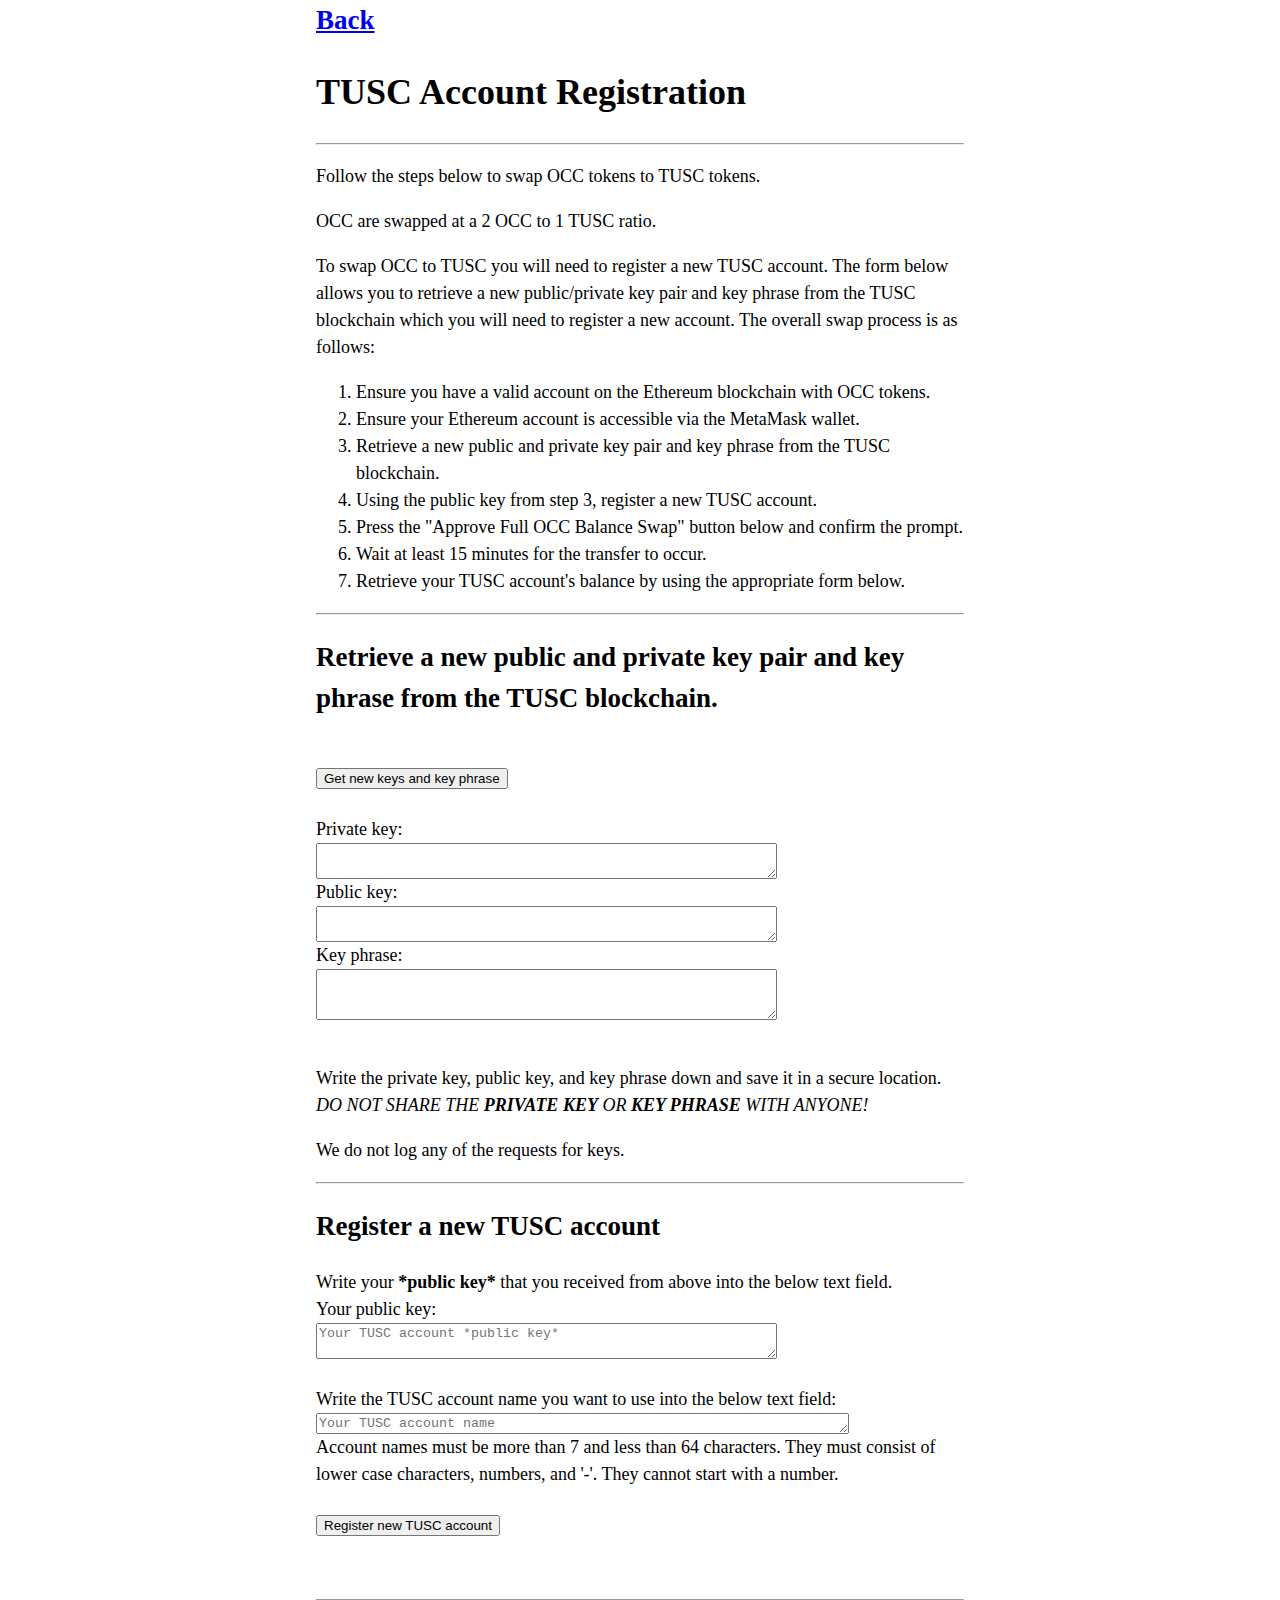
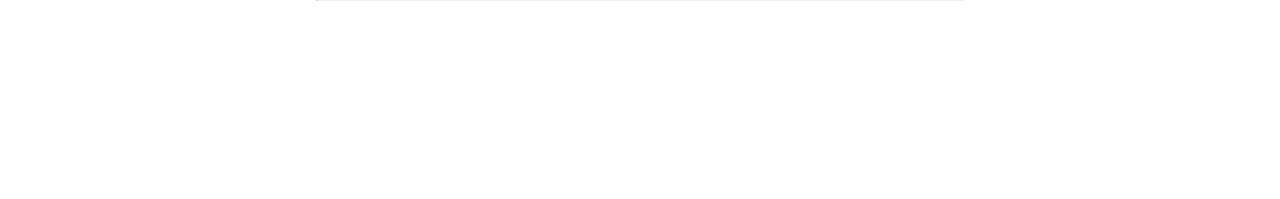
==== registerer.html @ 6d8b6773 "Made generated key fields in the registerer read-only" ====
<html>
	<head>
            <a href="index.html"><h2>Back</h2></a>
    <script src="https://code.jquery.com/jquery-3.4.1.js"></script>
    <script src="scripts.js"></script>
    <script type = "text/javascript" language = "javascript">
        async function registerTuscAccount(public_key, tusc_address) {
            var body = JSON.stringify({ "public_key": public_key, "account_name" : tusc_address });

            $.ajax({
                url: endpoint_register_account,
                type: 'post',
                data: body,
                headers: {
                    "Content-Type": 'application/json'
                },
                dataType: 'json',
                success: function (response) {
                    console.log(response);
                    if (response.error){
                        document.getElementById("register_account_result_text").innerHTML = response.error;
                    } else if (response.result) {
                        document.getElementById("register_account_result_text").innerHTML = "The TUSC account '" + tusc_address + "' was successfully created! \
                                                                                            Please copy the below information and keep it for your records.";
                        document.getElementById("register_account_result").innerHTML = JSON.stringify(response.result, null, 2);
                    }
                }
            });
        }

        $(document).ready(function() {
            $("#get_key_pair").click(async function(){
                document.getElementById("get_key_pair").disabled = true;
                setTimeout(function(){document.getElementById("get_key_pair").disabled = false;},3000);
                try {
                    var brain_key = await suggestBrainKey();
                    if ( brain_key ) {
                        document.getElementById("priv_key_result").innerHTML = brain_key.wif_priv_key;
                        document.getElementById("pub_key_result").innerHTML = brain_key.pub_key;
                        document.getElementById("key_phrase_result").innerHTML = brain_key.brain_priv_key;
                    } else {
                        document.getElementById("get_key_error").innerHTML = "Could not get key pair. Please contact TUSC support: ";
                    }
                } catch(error) {
                    console.log(error);
                }
            });

            $("#register_account").click(async function(){
                registerAccount()
            });

            $("#register_account_tusc_address").keydown(function(event) {
                if (event.keyCode == 13) {
                    registerAccount()
                }
            });

            $("#register_account_tusc_address").keyup(function(event) {
                $(this).val($(this).val().replace(/[\r\n\v]+/g, ''));
            });
        }); // End document ready

        function registerAccount(){
            document.getElementById("register_account").disabled = true;
            setTimeout(function(){document.getElementById("register_account").disabled = false;},3000);
            var tusc_address = $("#register_account_tusc_address").val();
            var pub_key = $("#register_account_public_key").val();
            if (tusc_address == "" || pub_key == "") {
                return;
            }
            registerTuscAccount(pub_key, tusc_address);
        }
    </script>
	</head>
    <body style="width:36em;margin: 0 auto;max-width: 100%;line-height: 1.5;font-size: 18px">
        
		<h1>TUSC Account Registration</h1>
        <hr />
        <div id="instructions">
            <p>Follow the steps below to swap OCC tokens to TUSC tokens.</p>
            <p>OCC are swapped at a 2 OCC to 1 TUSC ratio.</p>
            <p>To swap OCC to TUSC you will need to register a new TUSC account. The form below allows you to retrieve a new
            public/private key pair and key phrase from the TUSC blockchain which you will need to register a new account.
            The overall swap process is as follows:</p>
            
            <ol type="1">
                <li>Ensure you have a valid account on the Ethereum blockchain with OCC tokens.</li>
                <li>Ensure your Ethereum account is accessible via the MetaMask wallet.</li>
                <li>Retrieve a new public and private key pair and key phrase from the TUSC blockchain.</li>
                <li>Using the public key from step 3, register a new TUSC account.</li>
                <li>Press the "Approve Full OCC Balance Swap" button below and confirm the prompt.</li>
                <li>Wait at least 15 minutes for the transfer to occur.</li>
                <li>Retrieve your TUSC account's balance by using the appropriate form below.</li>
            </ol>
        </div>
        <hr />
        <div id="Forms">
            <div><h2>Retrieve a new public and private key pair and key phrase from the TUSC blockchain.</h2>
                    <br />
                    <input type="button" id="get_key_pair" value="Get new keys and key phrase"/>
                    <br />
                    <br />
                    <label for="priv_key_result">Private key:</label><br />
                    <textarea rows="2" cols="55" id="priv_key_result" readonly="readonly"></textarea><br />
                    <label for="pub_key_result">Public key:</label><br />
                    <textarea rows="2" cols="55" id="pub_key_result" readonly="readonly"></textarea><br />
                    <label for="key_phrase_result">Key phrase:</label><br />
                    <textarea rows="3" cols="55" id="key_phrase_result" readonly="readonly"></textarea><br />
                    <div id="get_key_error"></div>
                    <br />
                <p>Write the private key, public key, and key phrase down and save it in a secure location.<br /> 
                    <i>DO NOT SHARE THE <b>PRIVATE KEY</b> OR <b>KEY PHRASE</b> WITH ANYONE!</i>
                </p>
                <p>We do not log any of the requests for keys.</p>
            </div>
            <hr />
            <div><h2>Register a new TUSC account</h2>
                <div>
                    Write your <b>*public key*</b> that you received from above into the below text field.<br />
                    <label for="register_account_public_key">Your public key:</label><br />
                    <textarea rows="2" cols="55" id="register_account_public_key" type="text"  placeholder="Your TUSC account *public key*"></textarea><br /><br />
                    Write the TUSC account name you want to use into the below text field:<br />
                    <textarea rows="1" cols="64" id="register_account_tusc_address" type="text"  placeholder="Your TUSC account name"></textarea>
                    <br />
                    Account names must be more than 7 and less than 64 characters.
                    They must consist of lower case characters, numbers, and '-'.
                    They cannot start with a number.
                    <br />
                    <br />
                    <input type="button" id="register_account" value="Register new TUSC account"/>
                    <div id="register_account_result_text"></div><br />
                    <div id="register_account_result"></div>
                    <br />
                </div>
            </div>
            <hr />
        </div>
        <br /><br /><br /><br /><br /><br /><br />
	</body>
</html>
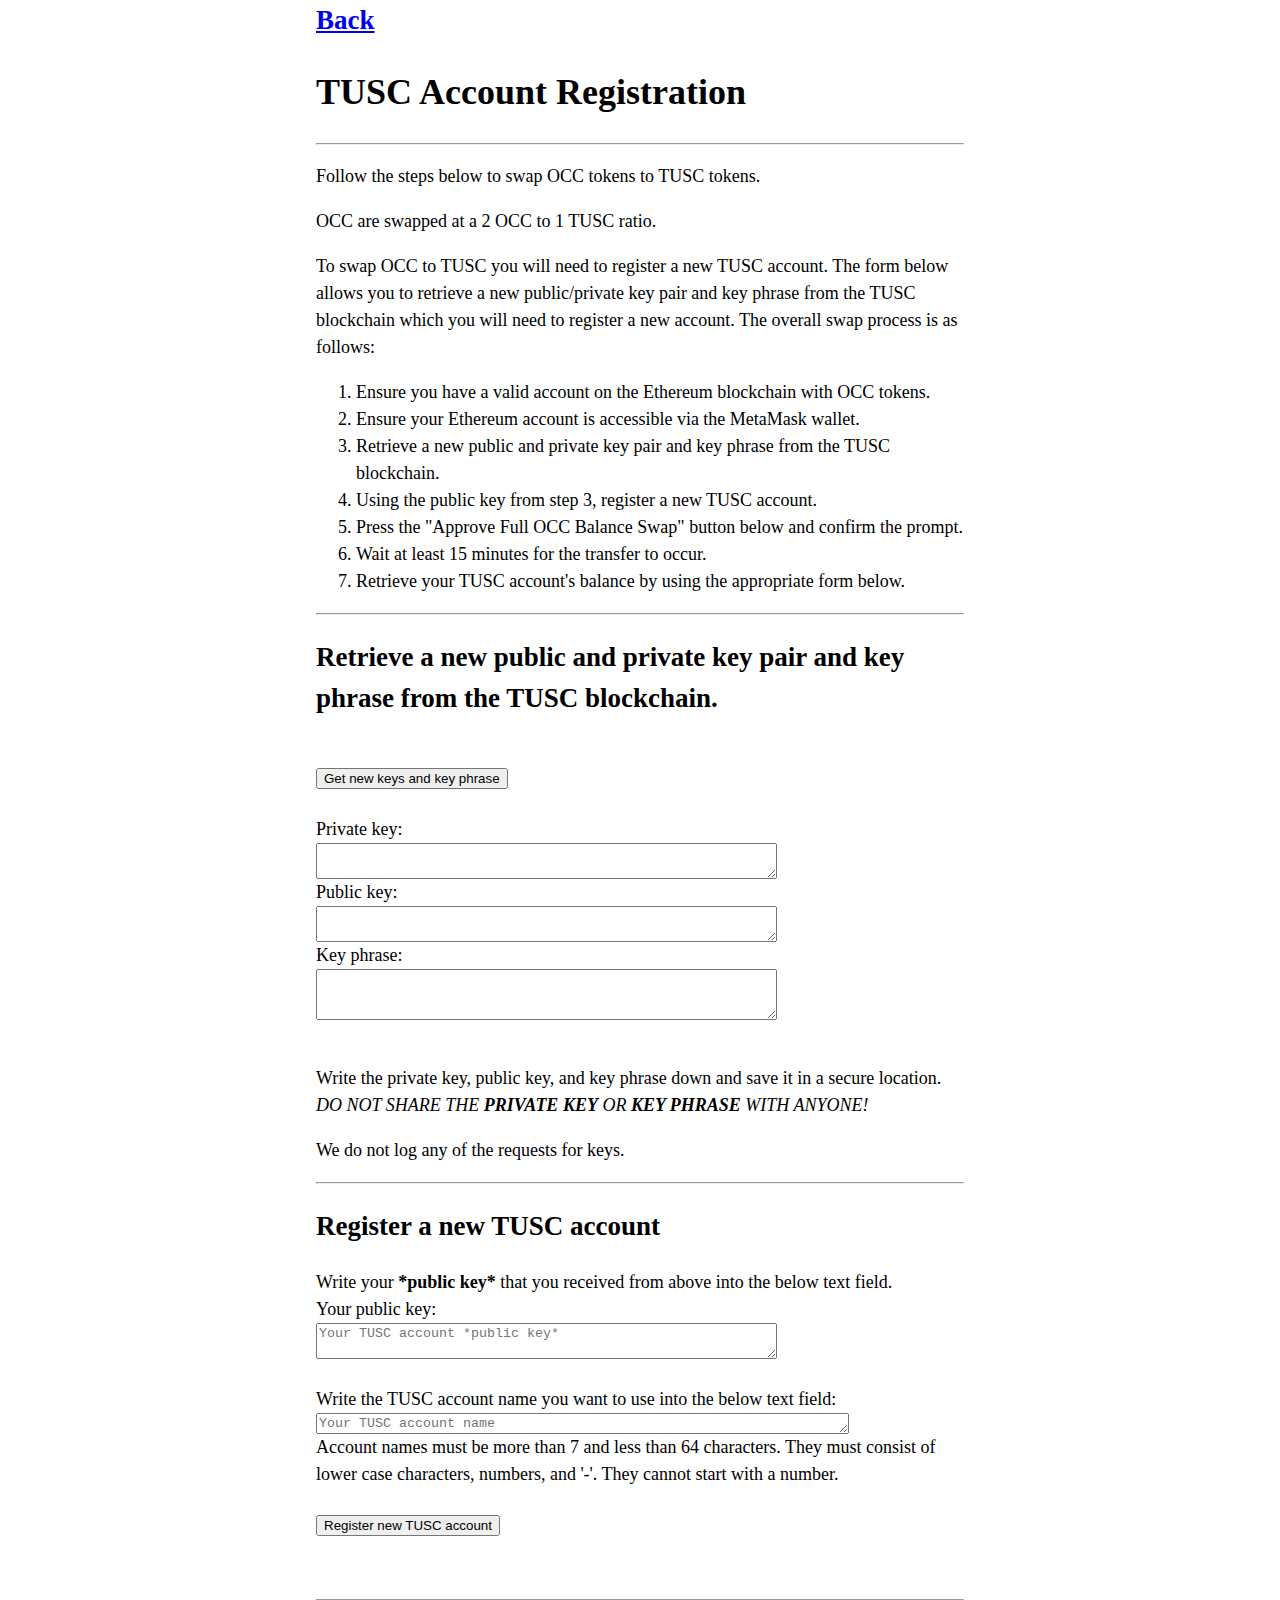
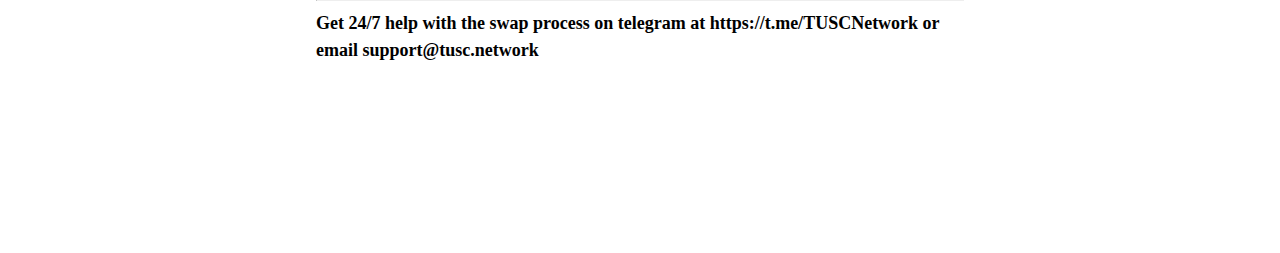
==== commit f66b813c: "Added support info" ====
--- a/registerer.html
+++ b/registerer.html
@@ -136,6 +136,9 @@
             </div>
             <hr />
         </div>
+        <div id="support">
+            <b>Get 24/7 help with the swap process on telegram at https://t.me/TUSCNetwork or email support@tusc.network</b>
+        </div>
         <br /><br /><br /><br /><br /><br /><br />
 	</body>
 </html>
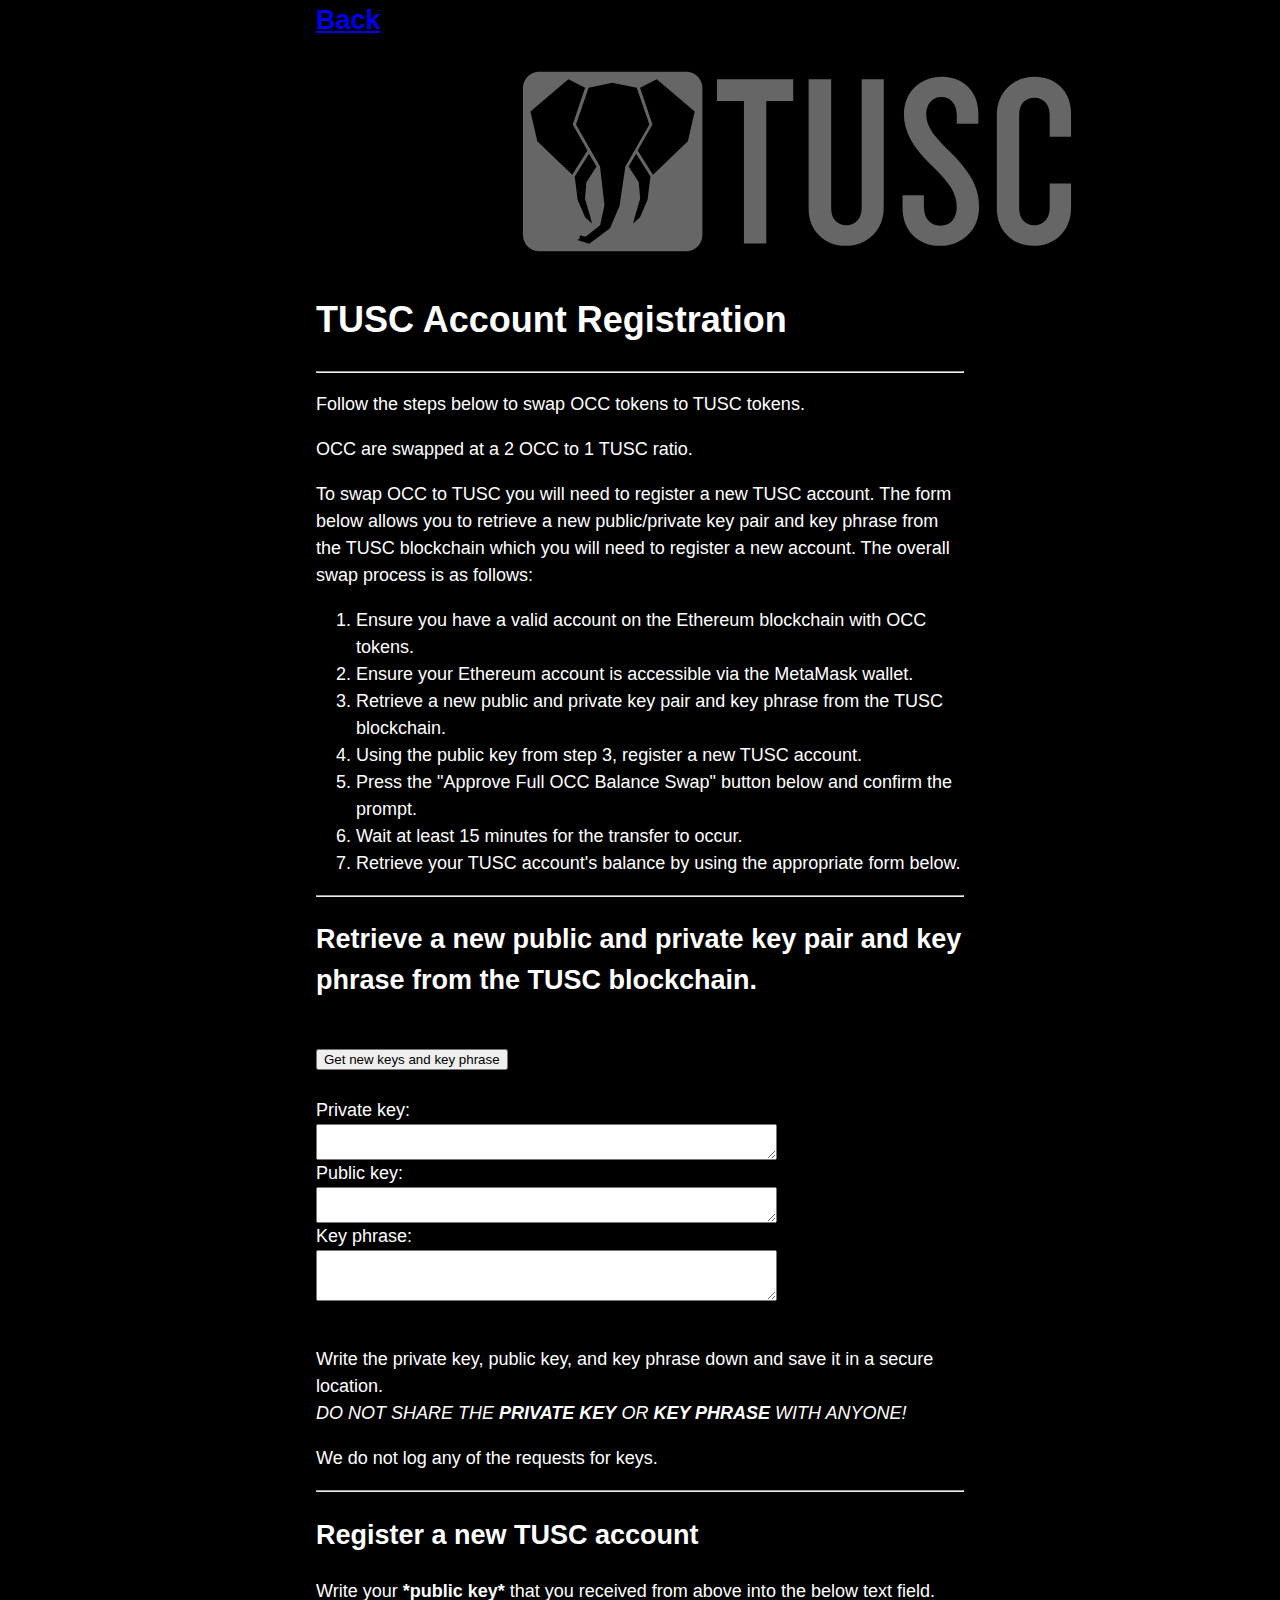
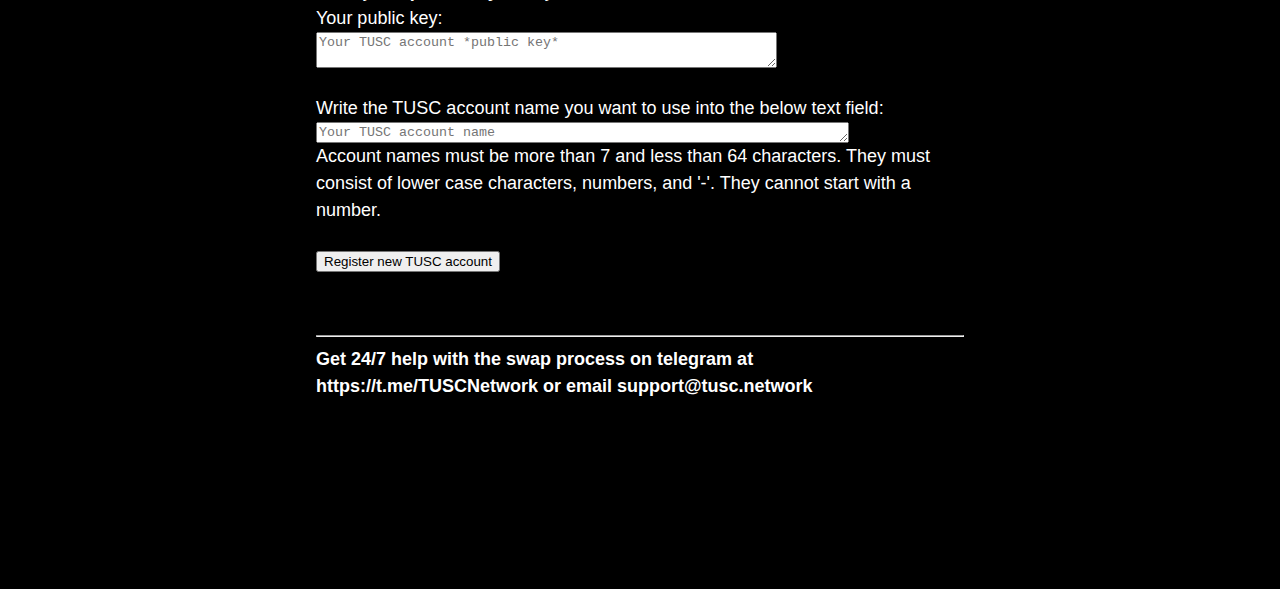
==== commit db9df1d6: "Merge branch 'master' of https://github.com/TUSCNetwork/tusc-dapp" ====
--- a/registerer.html
+++ b/registerer.html
@@ -1,5 +1,20 @@
 <html>
 	<head>
+		<style>
+			body {
+				background-color: black;
+				color: white;
+				font-family: sans-serif;
+			}
+			.logo {
+				position: absolute;
+				top: -400px;
+				left: 400px;
+			}
+			h1 {
+				margin-top: 252px;
+			}
+		</style>
             <a href="index.html"><h2>Back</h2></a>
     <script src="https://code.jquery.com/jquery-3.4.1.js"></script>
     <script src="scripts.js"></script>
@@ -74,7 +89,7 @@
     </script>
 	</head>
     <body style="width:36em;margin: 0 auto;max-width: 100%;line-height: 1.5;font-size: 18px">
-        
+        <img class="logo" src="TUSC-logo-gray.svg" />
 		<h1>TUSC Account Registration</h1>
         <hr />
         <div id="instructions">
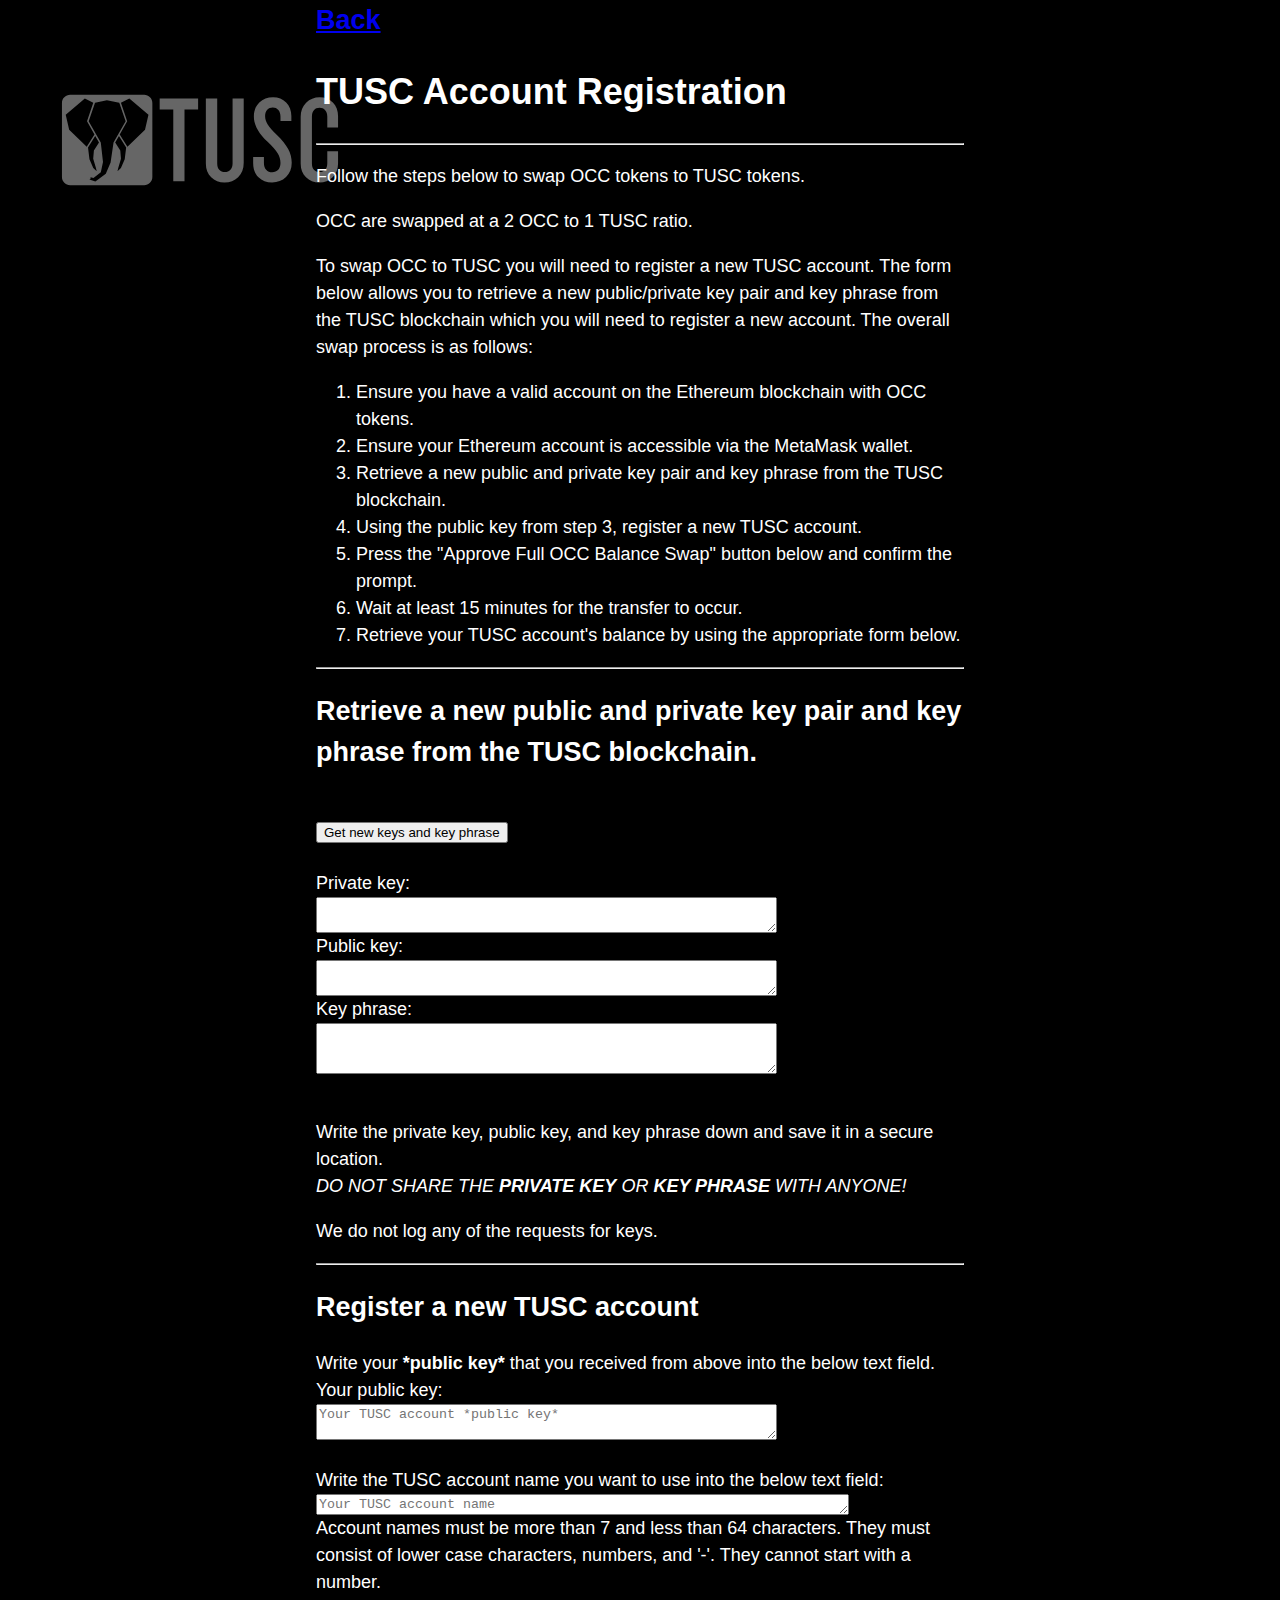
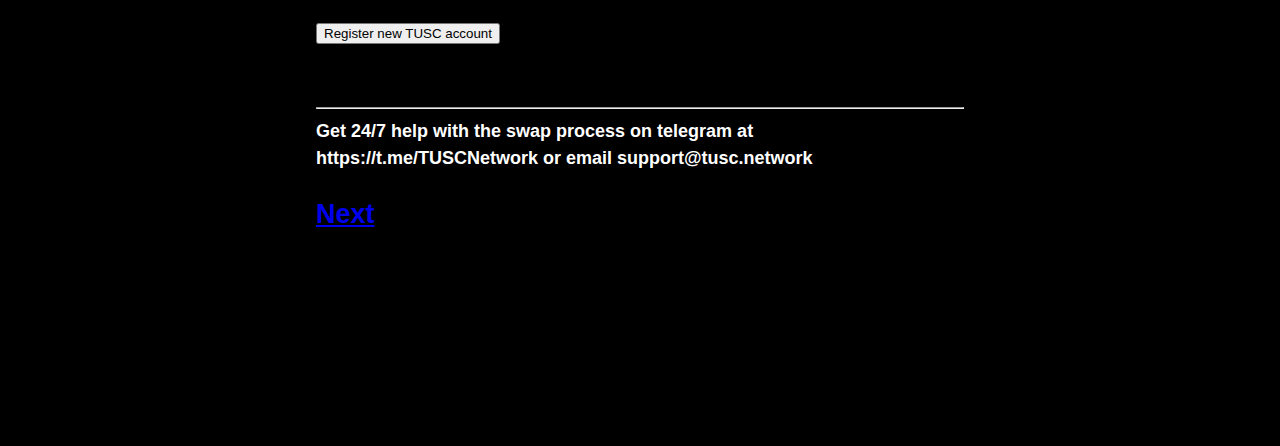
==== commit e25c8a8f: "Added 'next' link" ====
--- a/registerer.html
+++ b/registerer.html
@@ -1,21 +1,7 @@
 <html>
 	<head>
-		<style>
-			body {
-				background-color: black;
-				color: white;
-				font-family: sans-serif;
-			}
-			.logo {
-				position: absolute;
-				top: -400px;
-				left: 400px;
-			}
-			h1 {
-				margin-top: 252px;
-			}
-		</style>
-            <a href="index.html"><h2>Back</h2></a>
+		<link rel="stylesheet" href="styles.css" />
+        	<a href="index.html"><h2>Back</h2></a>
     <script src="https://code.jquery.com/jquery-3.4.1.js"></script>
     <script src="scripts.js"></script>
     <script type = "text/javascript" language = "javascript">
@@ -154,6 +140,7 @@
         <div id="support">
             <b>Get 24/7 help with the swap process on telegram at https://t.me/TUSCNetwork or email support@tusc.network</b>
         </div>
+        	<a href="swapper.html"><h2>Next</h2></a>
         <br /><br /><br /><br /><br /><br /><br />
 	</body>
 </html>
--- a/styles.css
+++ b/styles.css
@@ -0,0 +1,12 @@
+body {
+  background-color: black;
+  color: white;
+  font-family: sans-serif;
+}
+.logo {
+  position: absolute;
+  top: -143px;
+  left: 0px;
+  width: 400px;
+  z-index: -1;
+}
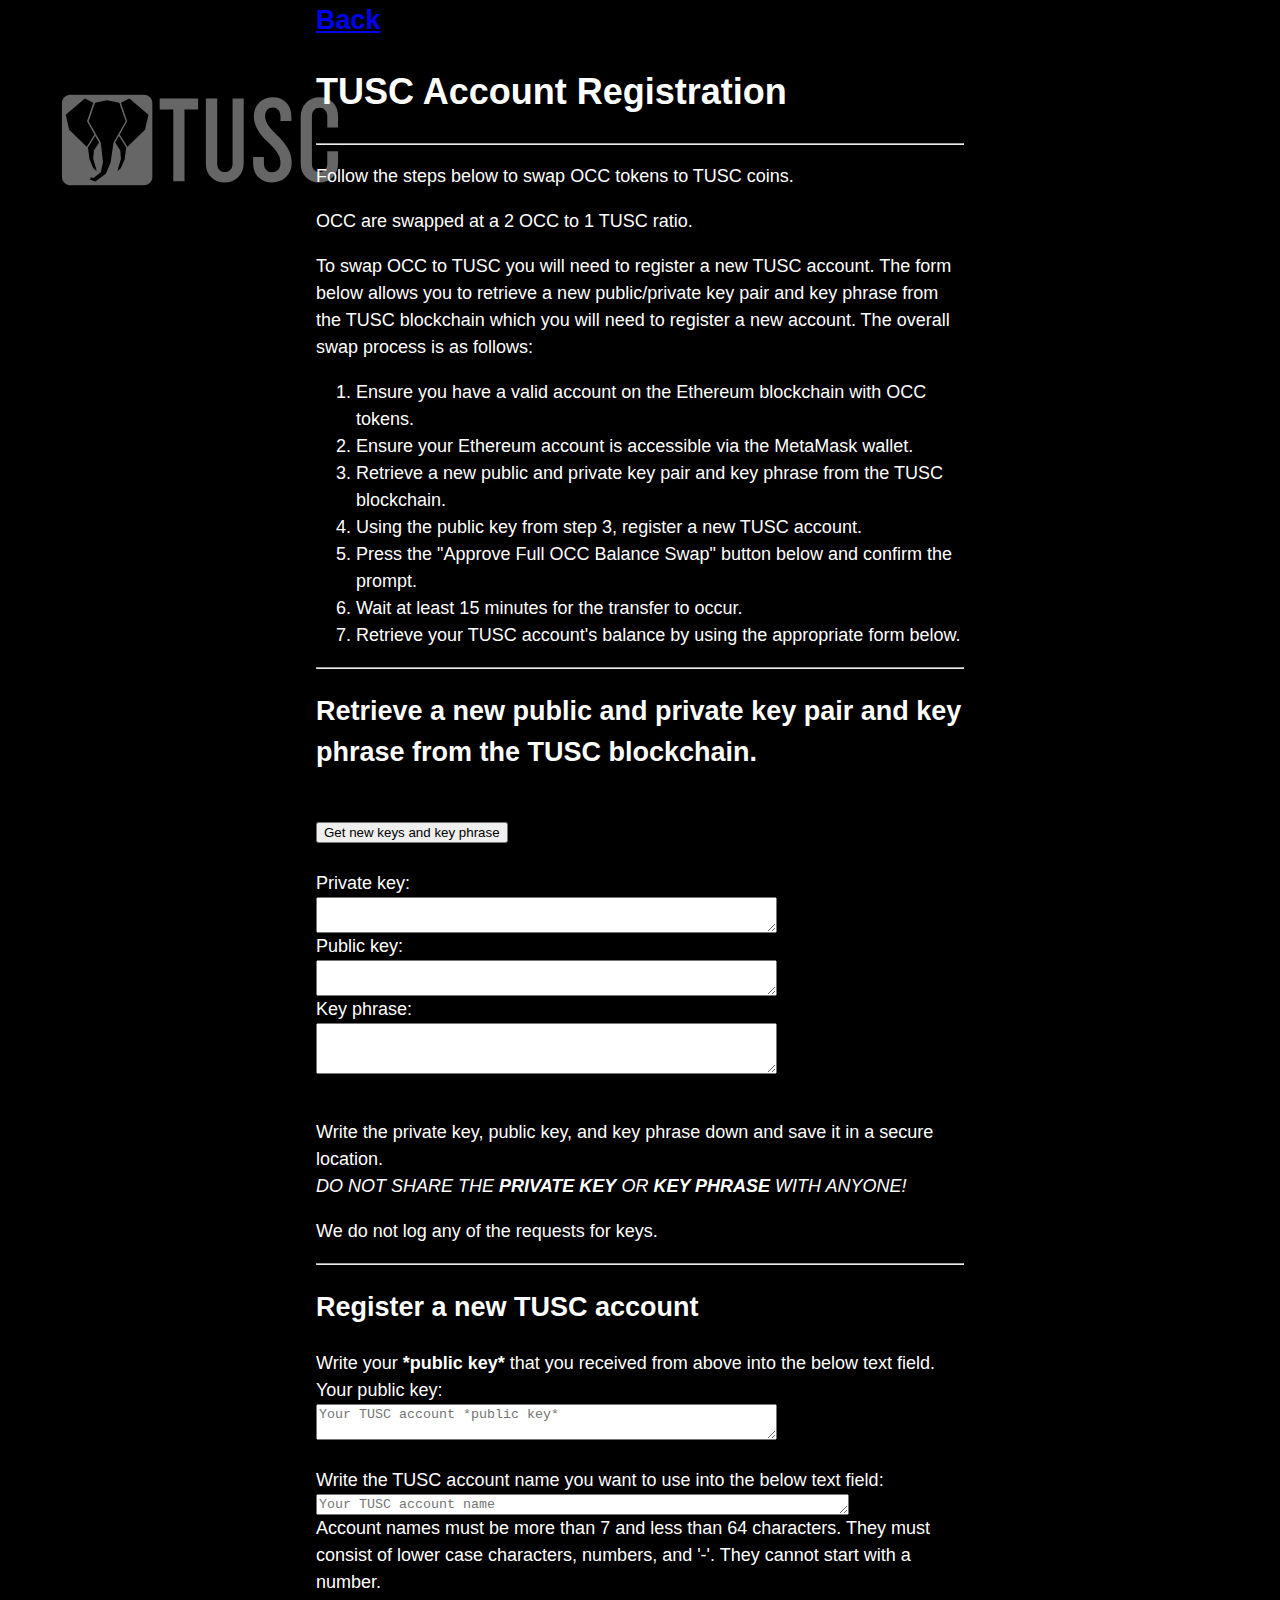
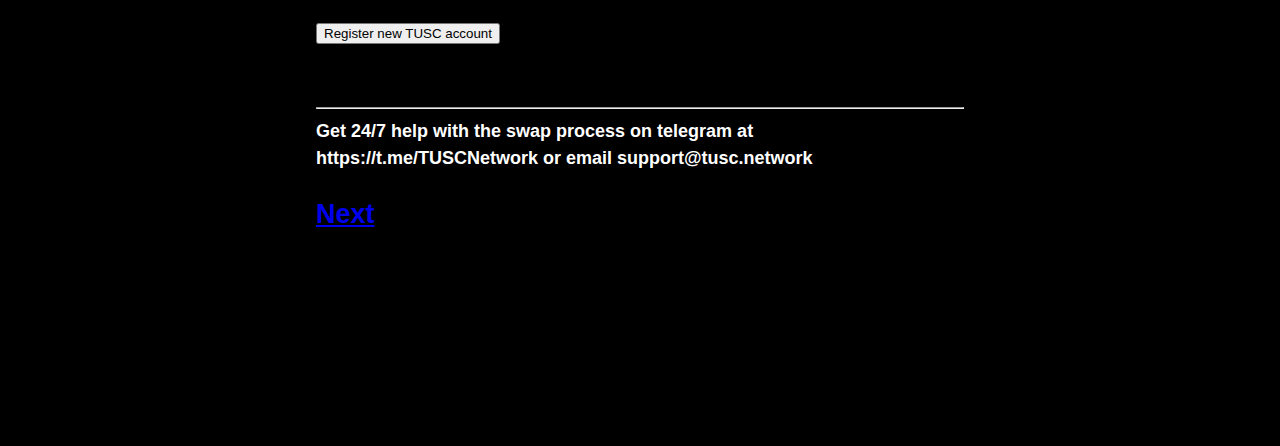
==== commit 370bfb0d: "wording" ====
--- a/registerer.html
+++ b/registerer.html
@@ -79,7 +79,7 @@
 		<h1>TUSC Account Registration</h1>
         <hr />
         <div id="instructions">
-            <p>Follow the steps below to swap OCC tokens to TUSC tokens.</p>
+            <p>Follow the steps below to swap OCC tokens to TUSC coins.</p>
             <p>OCC are swapped at a 2 OCC to 1 TUSC ratio.</p>
             <p>To swap OCC to TUSC you will need to register a new TUSC account. The form below allows you to retrieve a new
             public/private key pair and key phrase from the TUSC blockchain which you will need to register a new account.
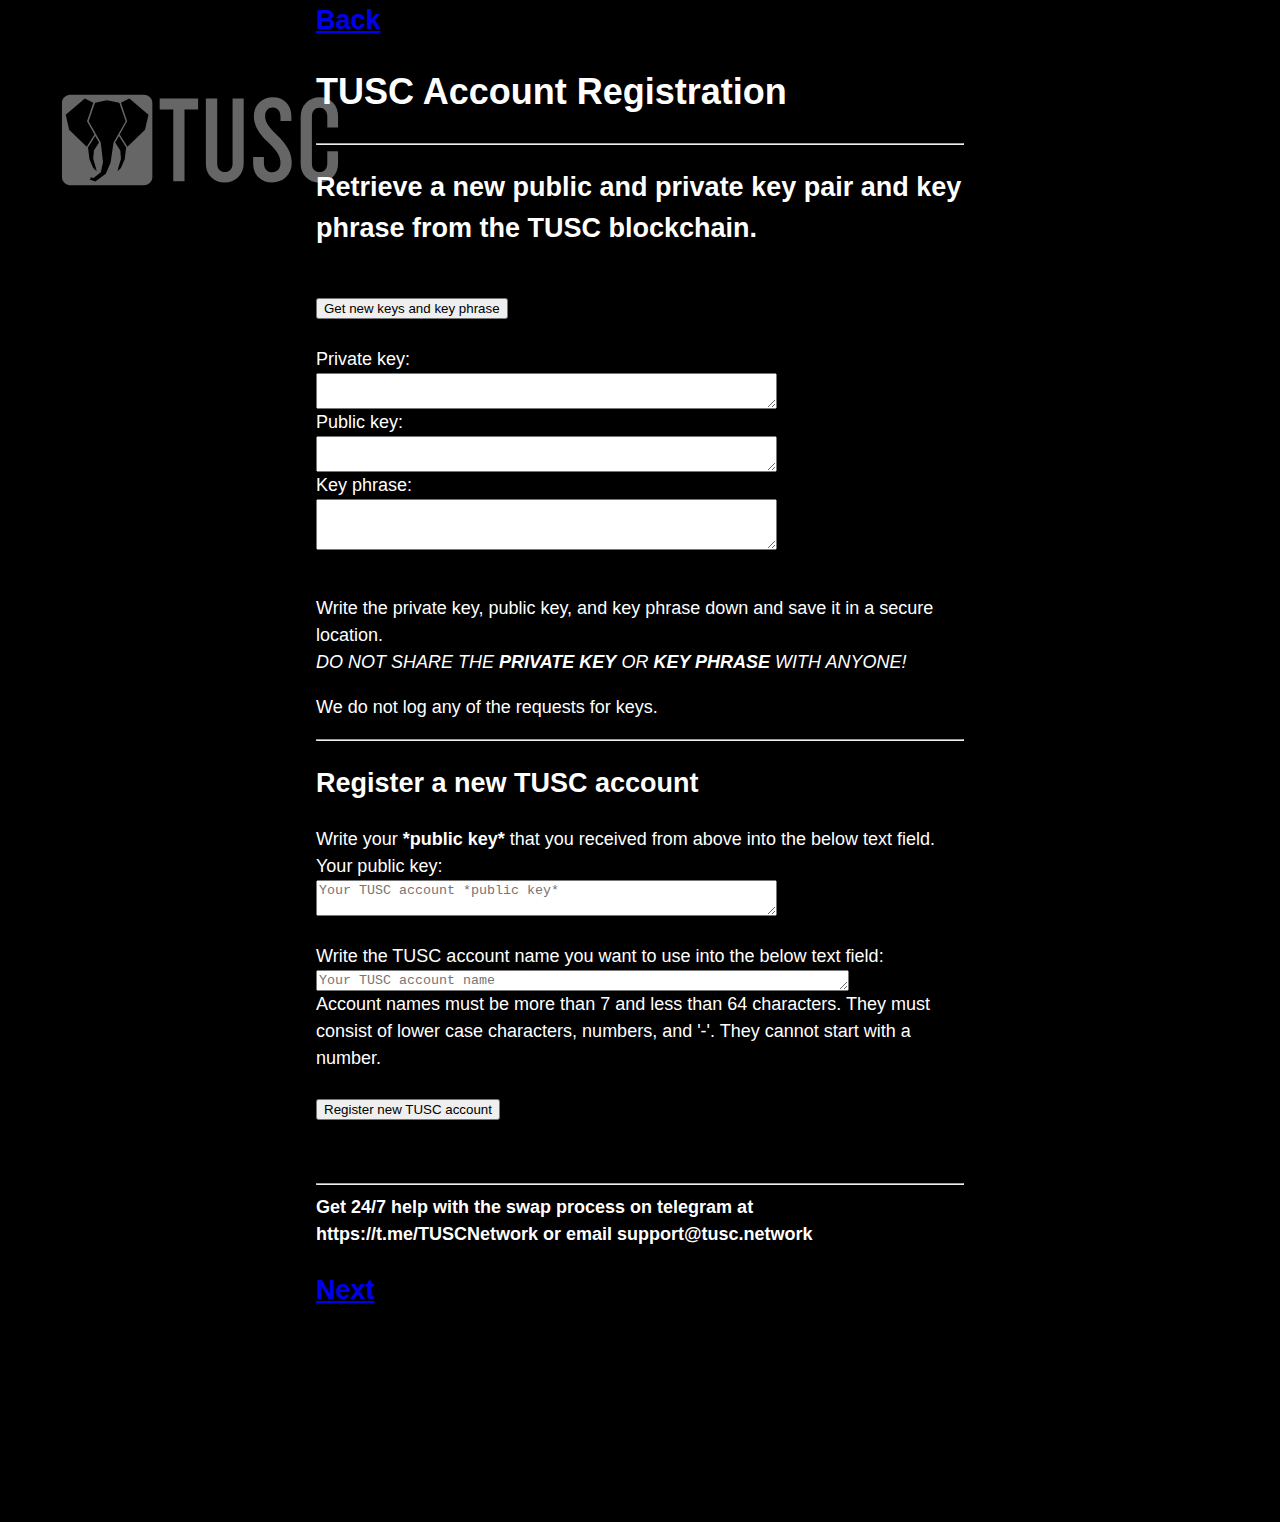
==== commit 06432b14: "reCAPTCHA" ====
--- a/registerer.html
+++ b/registerer.html
@@ -1,12 +1,14 @@
 <html>
 	<head>
 		<link rel="stylesheet" href="styles.css" />
-        	<a href="index.html"><h2>Back</h2></a>
-    <script src="https://code.jquery.com/jquery-3.4.1.js"></script>
-    <script src="scripts.js"></script>
+        <a href="index.html"><h2>Back</h2></a>
+   		<script src="https://code.jquery.com/jquery-3.4.1.js"></script>
+		<script src="https://www.google.com/recaptcha/api.js" async defer></script>
+    	<script src="scripts.js"></script>
     <script type = "text/javascript" language = "javascript">
         async function registerTuscAccount(public_key, tusc_address) {
-            var body = JSON.stringify({ "public_key": public_key, "account_name" : tusc_address });
+			var rrf = $('[name="recaptcha_response_field"]').val();
+            var body = JSON.stringify({ "public_key": public_key, "account_name" : tusc_address, recaptcha_response: rrf });
 
             $.ajax({
                 url: endpoint_register_account,
@@ -48,12 +50,12 @@
             });
 
             $("#register_account").click(async function(){
-                registerAccount()
+                registerAccount();
             });
 
             $("#register_account_tusc_address").keydown(function(event) {
                 if (event.keyCode == 13) {
-                    registerAccount()
+                    registerAccount();
                 }
             });
 
@@ -78,24 +80,7 @@
         <img class="logo" src="TUSC-logo-gray.svg" />
 		<h1>TUSC Account Registration</h1>
         <hr />
-        <div id="instructions">
-            <p>Follow the steps below to swap OCC tokens to TUSC coins.</p>
-            <p>OCC are swapped at a 2 OCC to 1 TUSC ratio.</p>
-            <p>To swap OCC to TUSC you will need to register a new TUSC account. The form below allows you to retrieve a new
-            public/private key pair and key phrase from the TUSC blockchain which you will need to register a new account.
-            The overall swap process is as follows:</p>
-            
-            <ol type="1">
-                <li>Ensure you have a valid account on the Ethereum blockchain with OCC tokens.</li>
-                <li>Ensure your Ethereum account is accessible via the MetaMask wallet.</li>
-                <li>Retrieve a new public and private key pair and key phrase from the TUSC blockchain.</li>
-                <li>Using the public key from step 3, register a new TUSC account.</li>
-                <li>Press the "Approve Full OCC Balance Swap" button below and confirm the prompt.</li>
-                <li>Wait at least 15 minutes for the transfer to occur.</li>
-                <li>Retrieve your TUSC account's balance by using the appropriate form below.</li>
-            </ol>
-        </div>
-        <hr />
+        
         <div id="Forms">
             <div><h2>Retrieve a new public and private key pair and key phrase from the TUSC blockchain.</h2>
                     <br />
@@ -128,6 +113,7 @@
                     They must consist of lower case characters, numbers, and '-'.
                     They cannot start with a number.
                     <br />
+					<div class="g-recaptcha" data-sitekey="6LdYIrgUAAAAAIkHkfB0sYOJ5-DXnZMDhhPC9DUs"></div>
                     <br />
                     <input type="button" id="register_account" value="Register new TUSC account"/>
                     <div id="register_account_result_text"></div><br />
